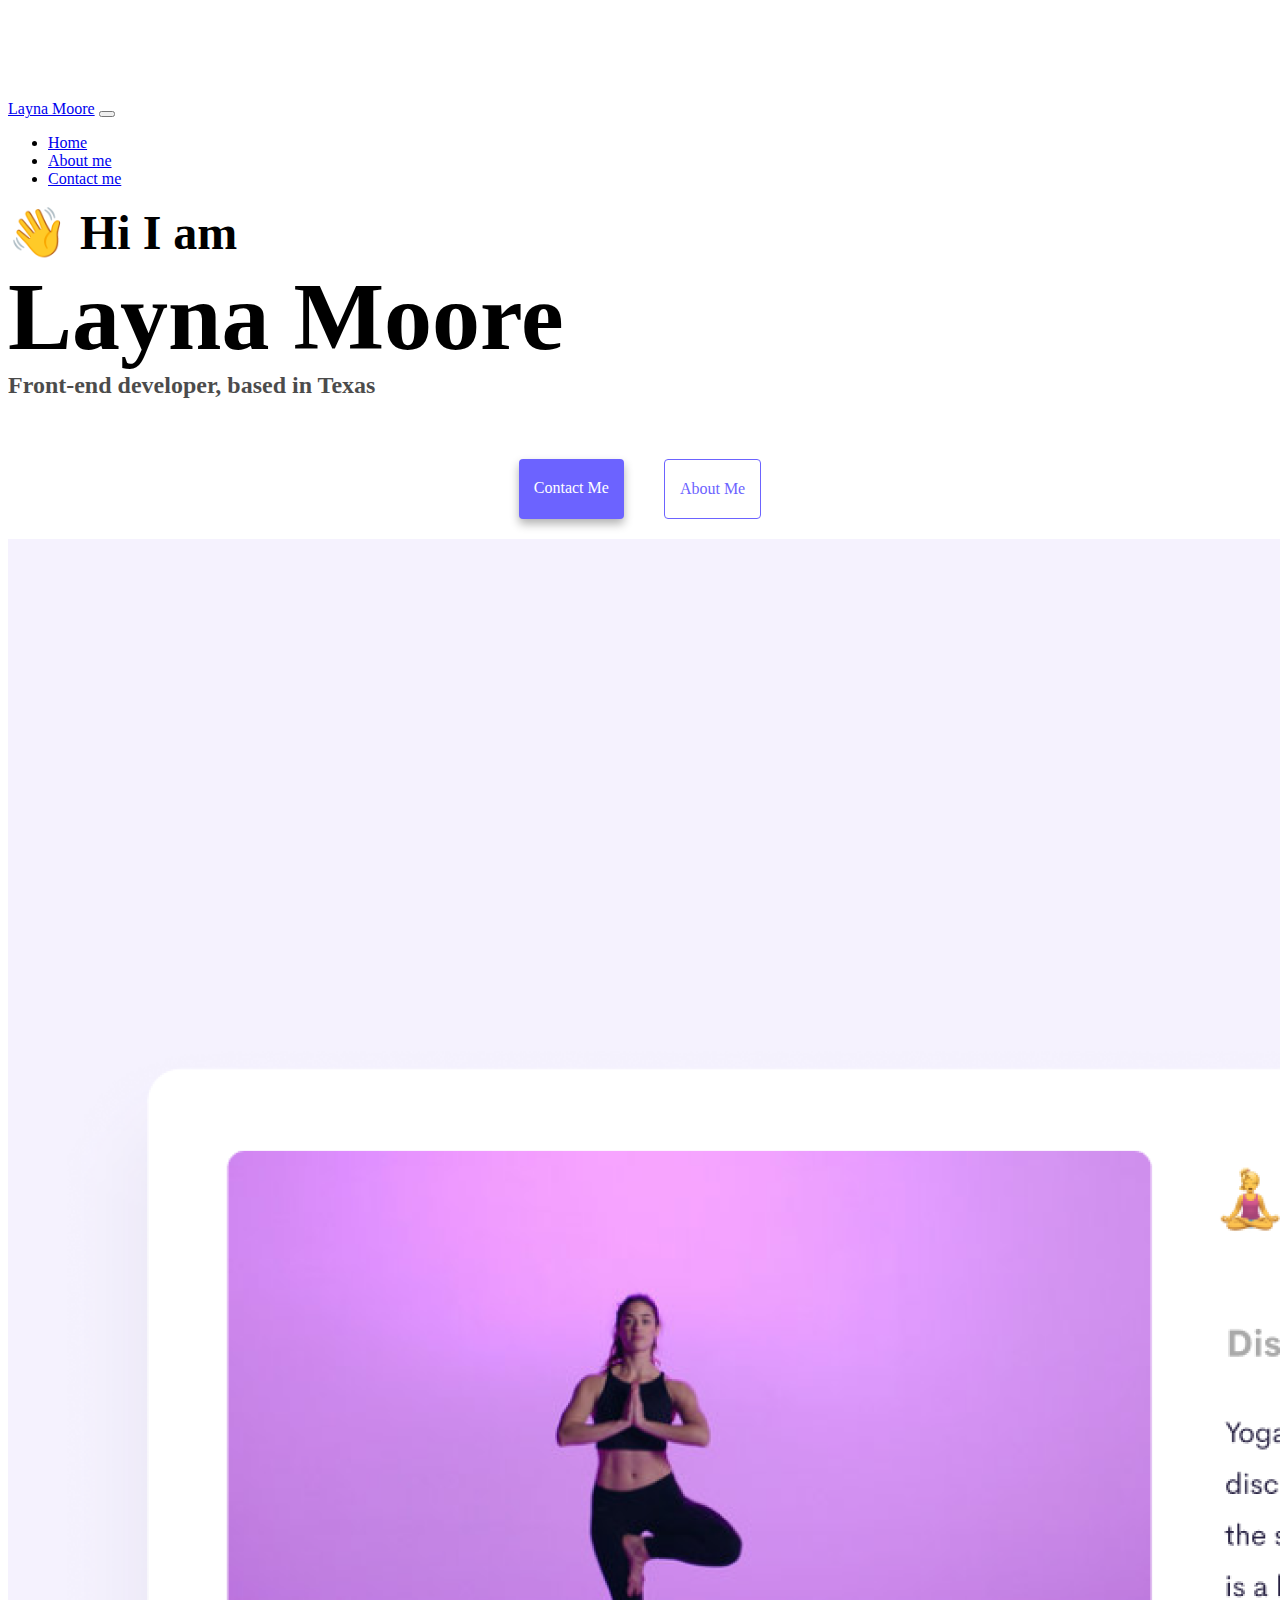
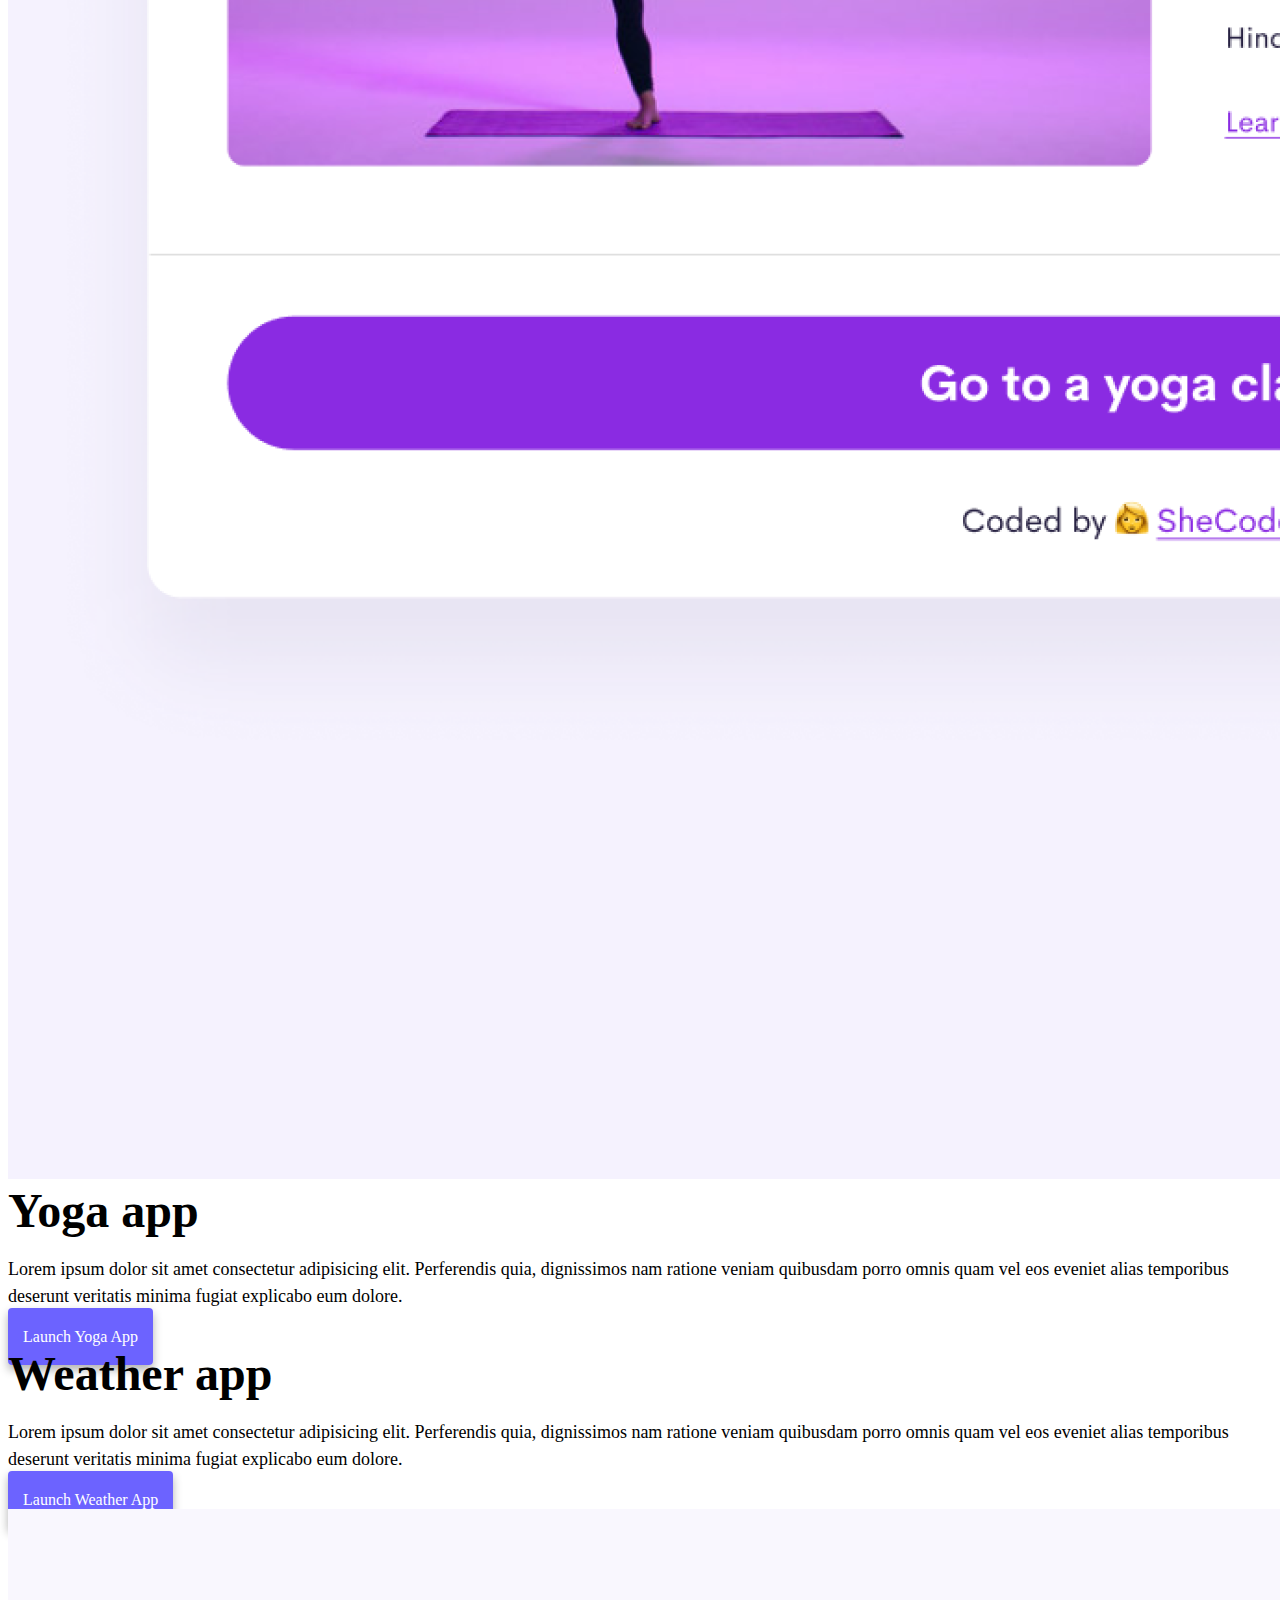
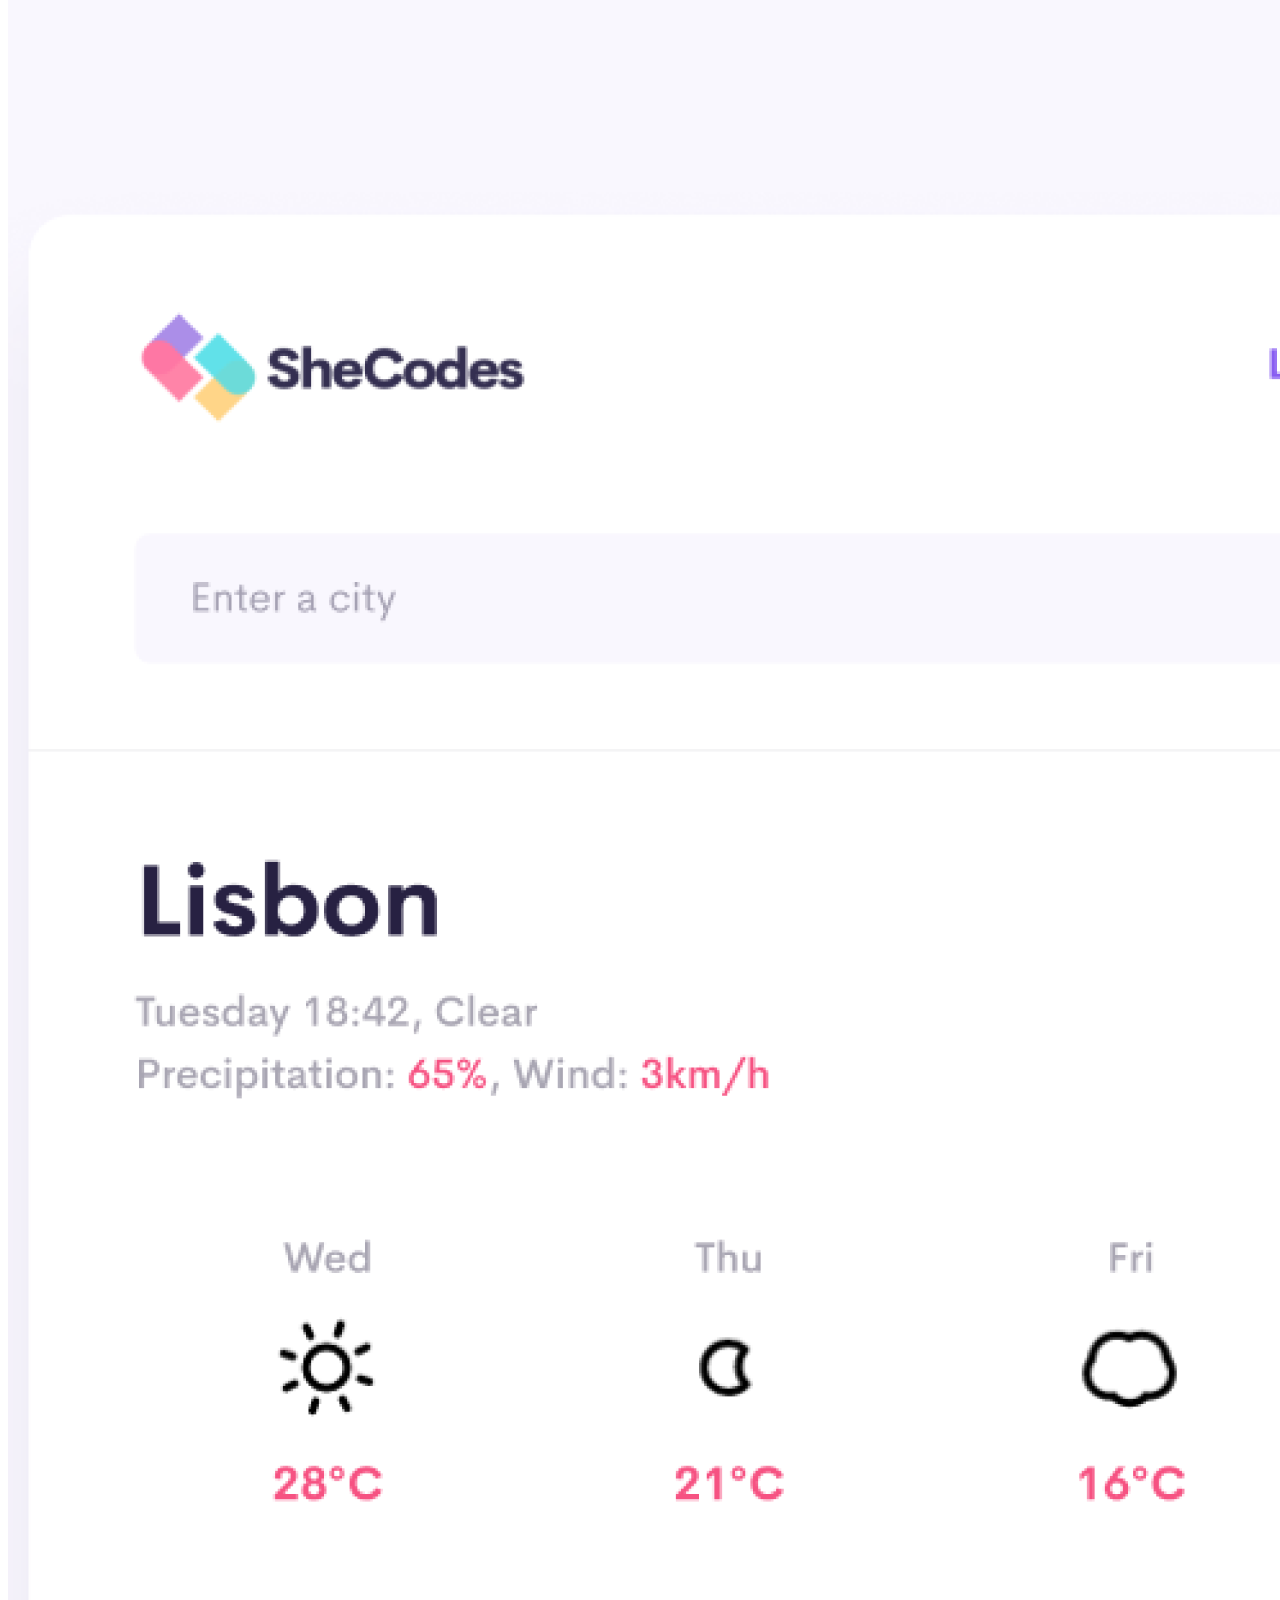
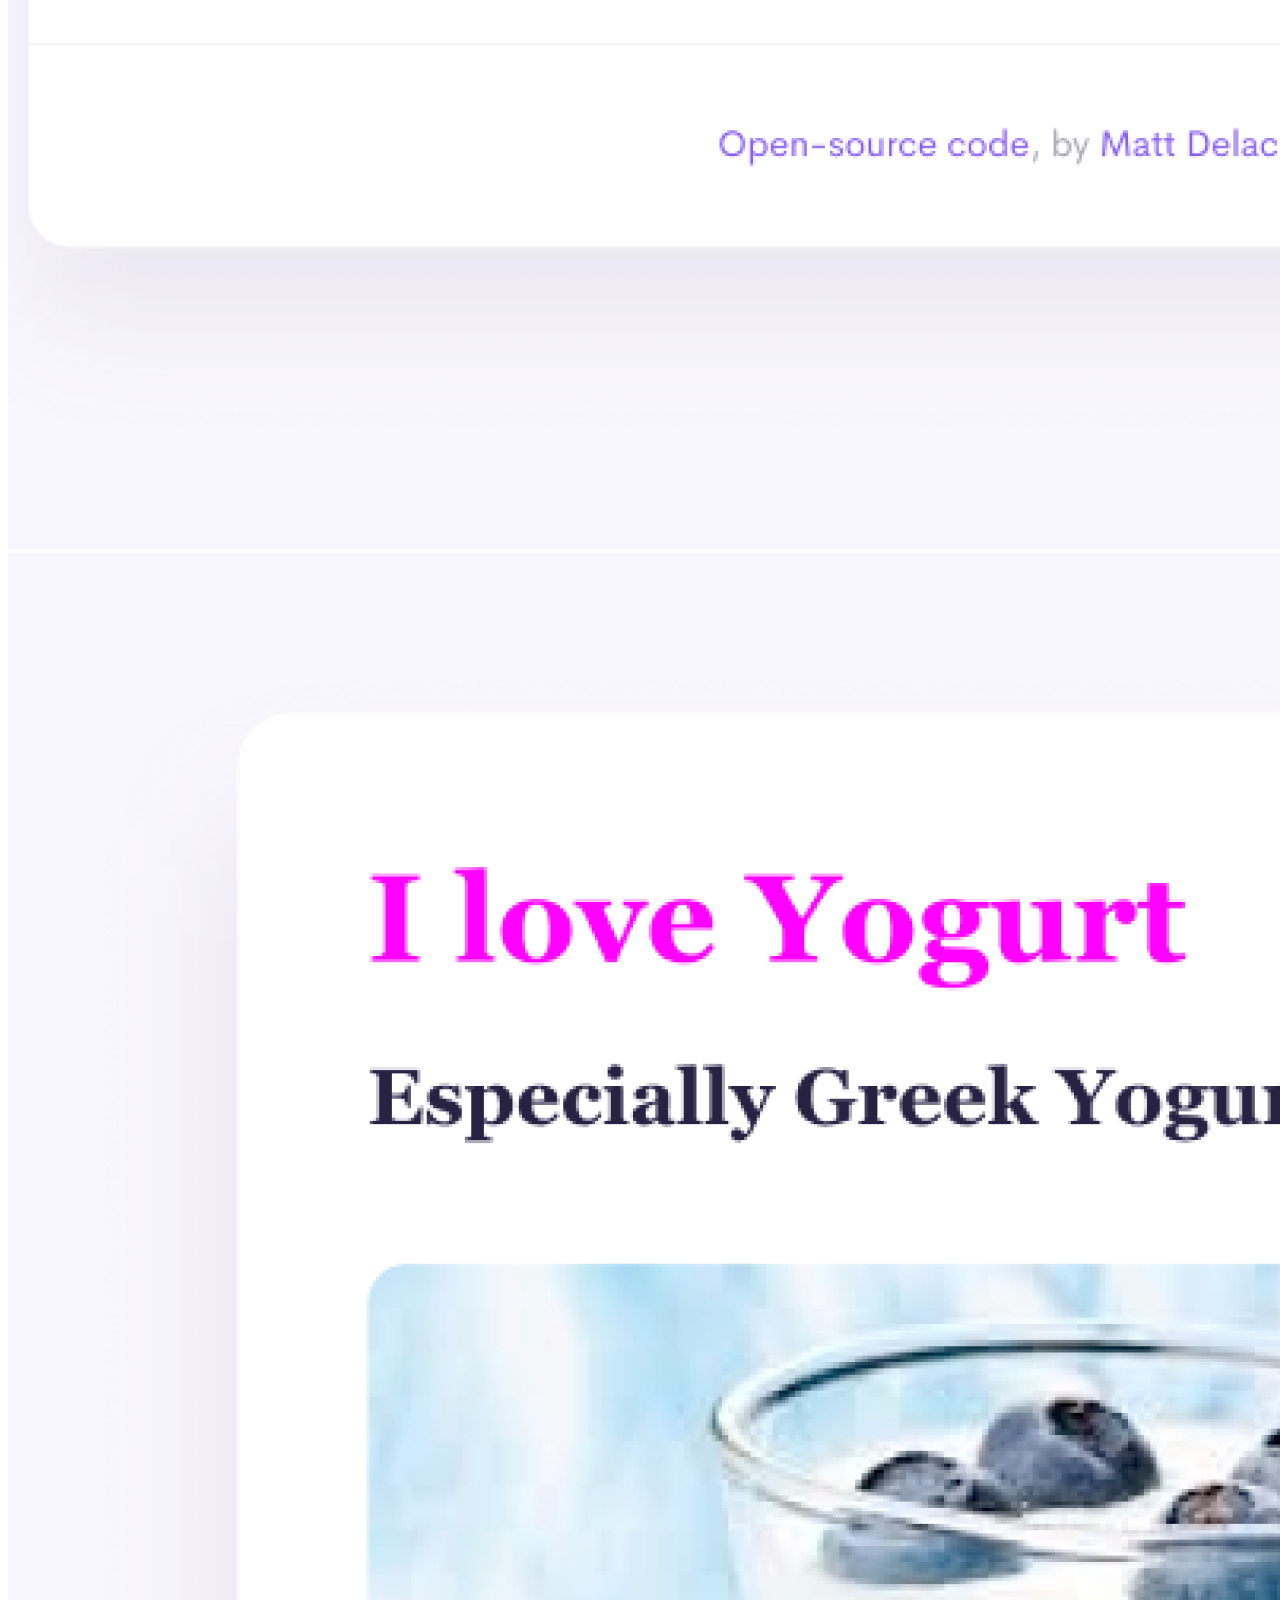
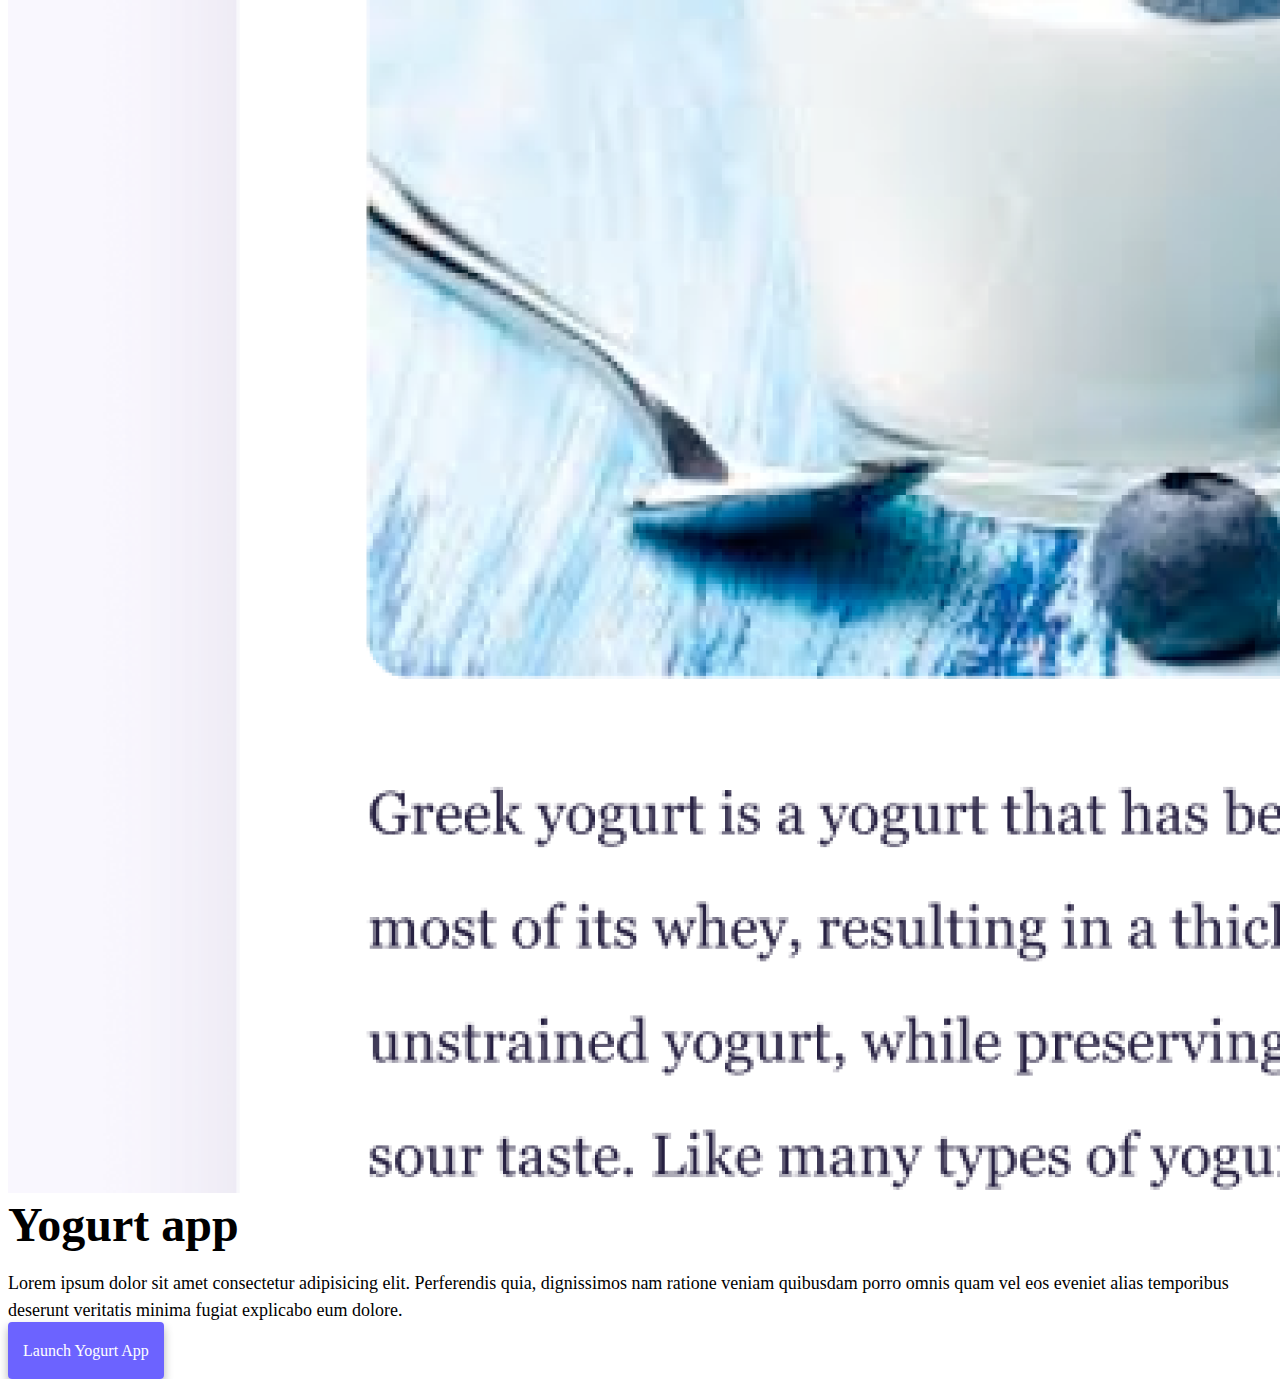
==== index.html @ 7ad5d3bb "Imported index, css, and about me from codesandbox" ====
<!DOCTYPE html>
<html lang="en">
  <head>
    <meta charset="UTF-8" />
    <meta http-equiv="X-UA-Compatible" content="IE=edge" />
    <meta name="viewport" content="width=device-width, initial-scale=1.0" />
    <title>Front-end Developer - Layna Moore</title>
    <meta
      name="description"
      content="Layna Moore is a front-end developer based in Texas, check out her profile and contact her for job inquiries."
    />
    <link
      href="https://cdn.jsdelivr.net/npm/bootstrap@5.0.0-beta2/dist/css/bootstrap.min.css"
      rel="stylesheet"
      integrity="sha384-BmbxuPwQa2lc/FVzBcNJ7UAyJxM6wuqIj61tLrc4wSX0szH/Ev+nYRRuWlolflfl"
      crossorigin="anonymous"
    />
    <script
      src="https://cdn.jsdelivr.net/npm/bootstrap@5.0.0-beta2/dist/js/bootstrap.bundle.min.js"
      integrity="sha384-b5kHyXgcpbZJO/tY9Ul7kGkf1S0CWuKcCD38l8YkeH8z8QjE0GmW1gYU5S9FOnJ0"
      crossorigin="anonymous"
    ></script>
    <link rel="stylesheet" href="style.css" />
  </head>
  <body>
    <nav class="navbar navbar-expand-lg navbar-light bg-light fixed-top">
      <div class="container">
        <a class="navbar-brand" href="index.html">Layna Moore</a>
        <button
          class="navbar-toggler"
          type="button"
          data-bs-toggle="collapse"
          data-bs-target="#navbarNav"
          aria-controls="navbarNav"
          aria-expanded="false"
          aria-label="Toggle navigation"
        >
          <span class="navbar-toggler-icon"></span>
        </button>
        <div class="collapse navbar-collapse" id="navbarNav">
          <ul class="navbar-nav">
            <li class="nav-item">
              <a class="nav-link active" aria-current="page" href="index.html"
                >Home</a
              >
            </li>
            <li class="nav-item">
              <a class="nav-link" href="about.html">About me</a>
            </li>
            <li class="nav-item">
              <a class="nav-link" href="about.html#contact">Contact me</a>
            </li>
          </ul>
        </div>
      </div>
    </nav>
    <h2 class="text-center">👋 Hi I am</h2>
    <h1 class="text-center">Layna Moore</h1>
    <h3 class="text-center">Front-end developer, based in Texas</h3>
    <div class="navigation-links mb-5">
      <a href="about.html#contact" class="primary-link" title="Contact Me"
        >Contact me</a
      >
      <a href="about.html" class="secondary-link" title="About Layna Moore"
        >About me</a
      >
    </div>
    <div class="container">
      <div class="row">
        <div class="col-6">
          <img
            src="images/yoga.png"
            class="img-fluid rounded"
            alt="Yoga Project"
          />
        </div>
        <div class="col-6">
          <h2 class="mb-3">Yoga app</h2>
          <p>
            Lorem ipsum dolor sit amet consectetur adipisicing elit. Perferendis
            quia, dignissimos nam ratione veniam quibusdam porro omnis quam vel
            eos eveniet alias temporibus deserunt veritatis minima fugiat
            explicabo eum dolore.
          </p>
          <div class="mt-5">
            <a href="#" class="primary-link" title="Link to Yoga Project"
              >Launch Yoga App</a
            >
          </div>
        </div>
      </div>
      <div class="row mt-5">
        <div class="col-6">
          <h2 class="mb-3">Weather app</h2>
          <p>
            Lorem ipsum dolor sit amet consectetur adipisicing elit. Perferendis
            quia, dignissimos nam ratione veniam quibusdam porro omnis quam vel
            eos eveniet alias temporibus deserunt veritatis minima fugiat
            explicabo eum dolore.
          </p>
          <div class="mt-5">
            <a href="#" class="primary-link" title="Link to Weather Project"
              >Launch Weather App</a
            >
          </div>
        </div>
        <div class="col-6">
          <img
            src="images/weather.png"
            class="img-fluid rounded"
            alt="Weather Project"
          />
        </div>
      </div>
      <div class="row mt-5">
        <div class="col-6">
          <img
            src="images/yogurt.png"
            class="img-fluid rounded"
            alt="Yogurt Project"
          />
        </div>
        <div class="col-6">
          <h2 class="mb-3">Yogurt app</h2>
          <p>
            Lorem ipsum dolor sit amet consectetur adipisicing elit. Perferendis
            quia, dignissimos nam ratione veniam quibusdam porro omnis quam vel
            eos eveniet alias temporibus deserunt veritatis minima fugiat
            explicabo eum dolore.
          </p>
          <div class="mt-5">
            <a href="#" class="primary-link" title="Link to Yogurt Project"
              >Launch Yogurt App</a
            >
          </div>
        </div>
      </div>
    </div>
  </body>
</html>
---- style.css ----
:root {
  --primary-color: #6c63ff;
  --secondary-color: #f5f2fe;
  --box-shadow: 0 5px 10px rgba(0, 0, 0, 0.3);
}

body {
  margin-top: 100px;
}

h1,
h2,
h3 {
  margin: 0;
}

h1 {
  font-size: 96px;
}

h2 {
  font-size: 48px;
}

h3 {
  font-size: 24px;
  opacity: 0.7;
}

p {
  font-size: 18px;
  line-height: 1.5;
}

.navigation-links {
  display: flex;
  margin-top: 40px;
  justify-content: center;
}

.navigation-links a {
  margin: 20px;
}

.primary-link {
  border-radius: 4px;
  padding: 20px 15px;
  text-decoration: none;
  text-transform: capitalize;
  background: var(--primary-color);
  box-shadow: var(--box-shadow);
  color: white;
}

.secondary-link {
  border-radius: 4px;
  padding: 20px 15px;
  text-decoration: none;
  text-transform: capitalize;
  color: var(--primary-color);
  border: 1px solid var(--primary-color);
}

.homepage-link {
  color: var(--primary-color);
  text-align: center;
  display: block;
}

.about-paragraphs {
  margin: 30px 0;
}

.about-paragraphs p {
  margin: 10px;
}

.email-link {
  display: flex;
  justify-content: center;
  color: var(--primary-color);
  font-size: 28px;
  text-decoration: none;
}

.email-link:hover {
  text-decoration: underline;
}
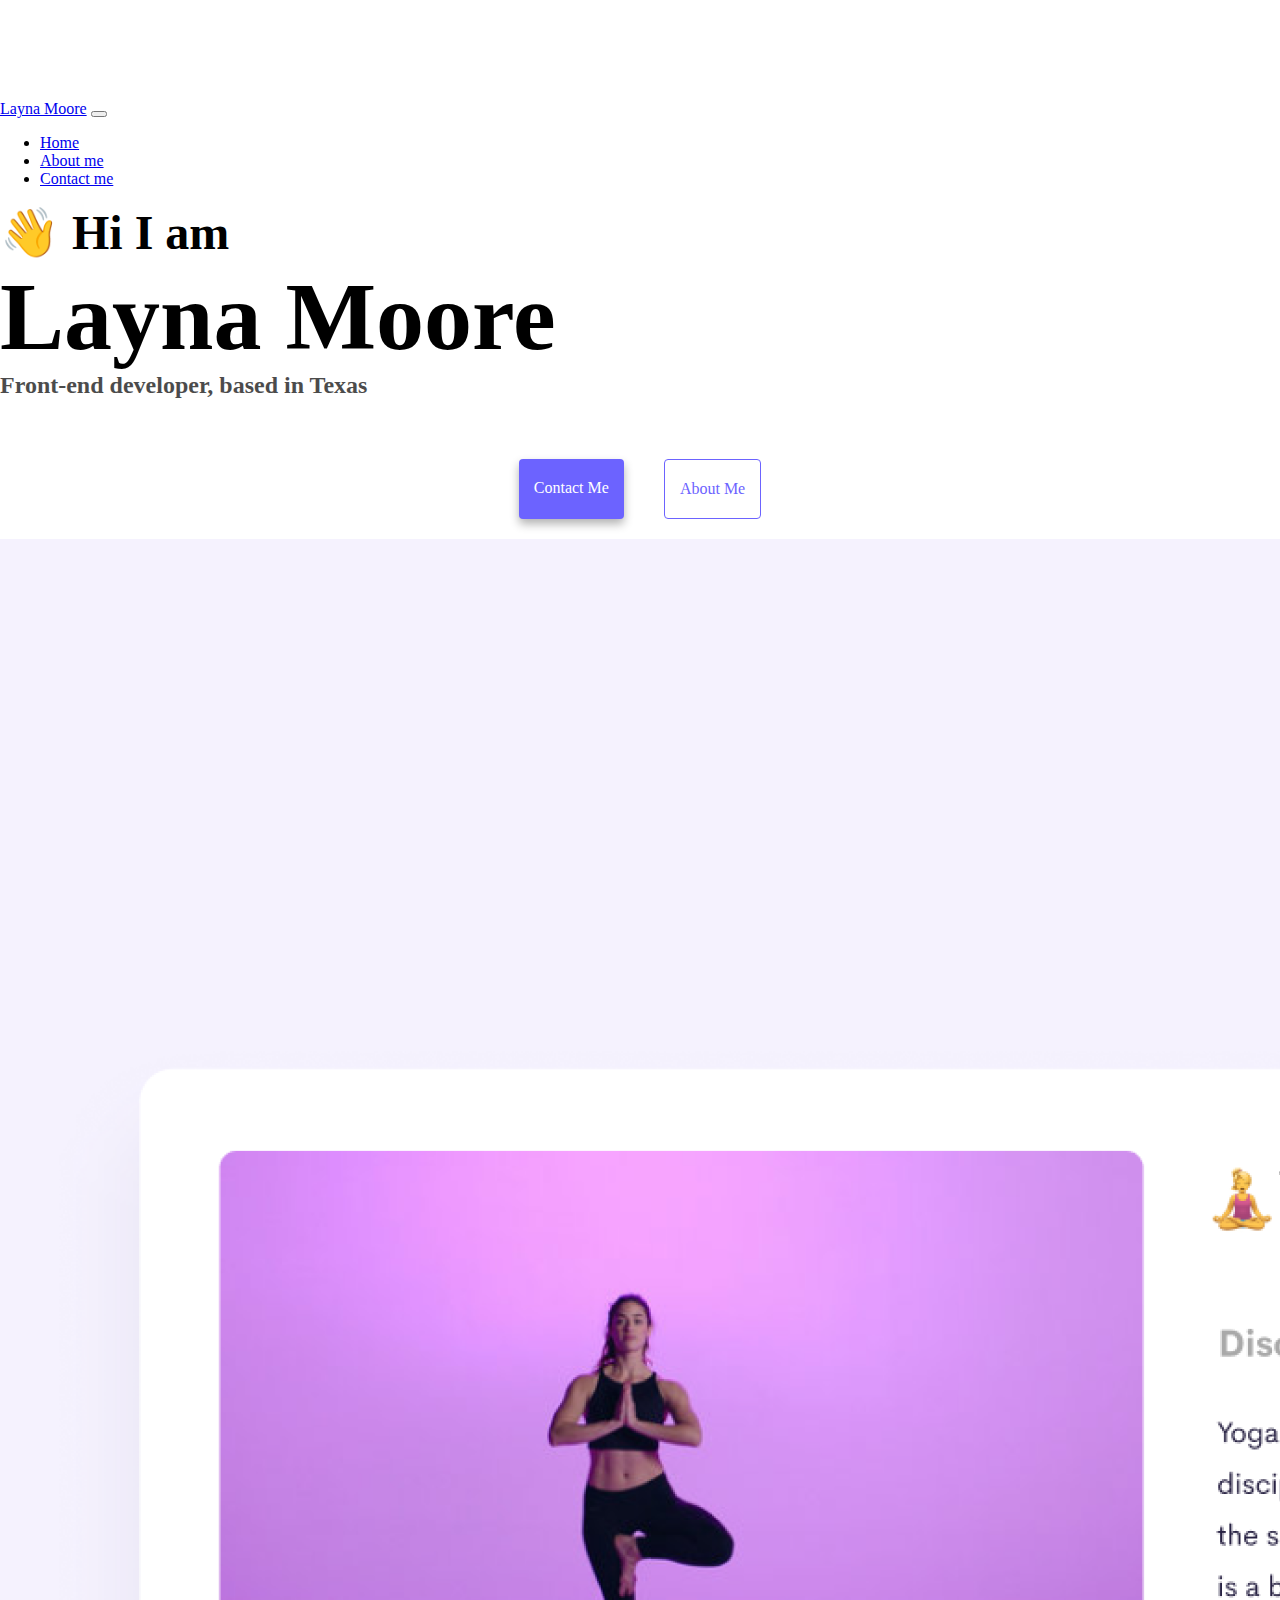
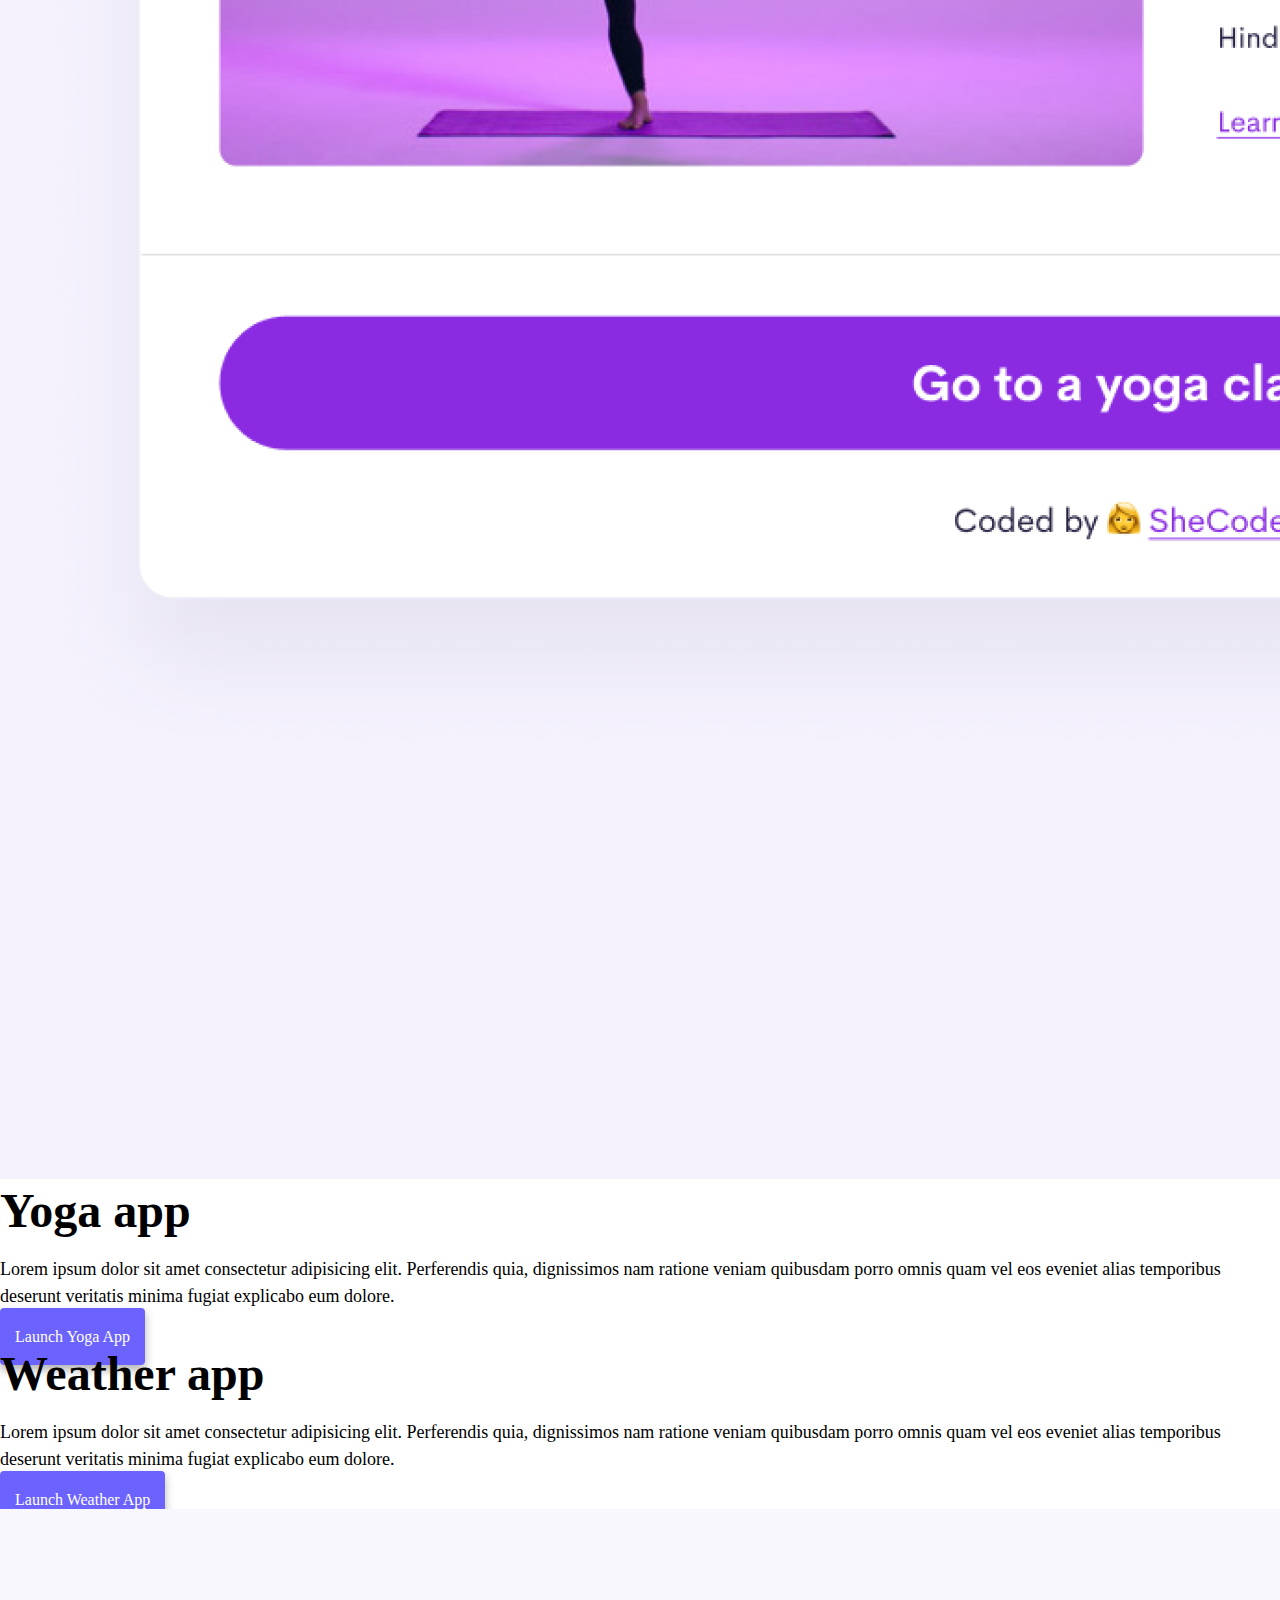
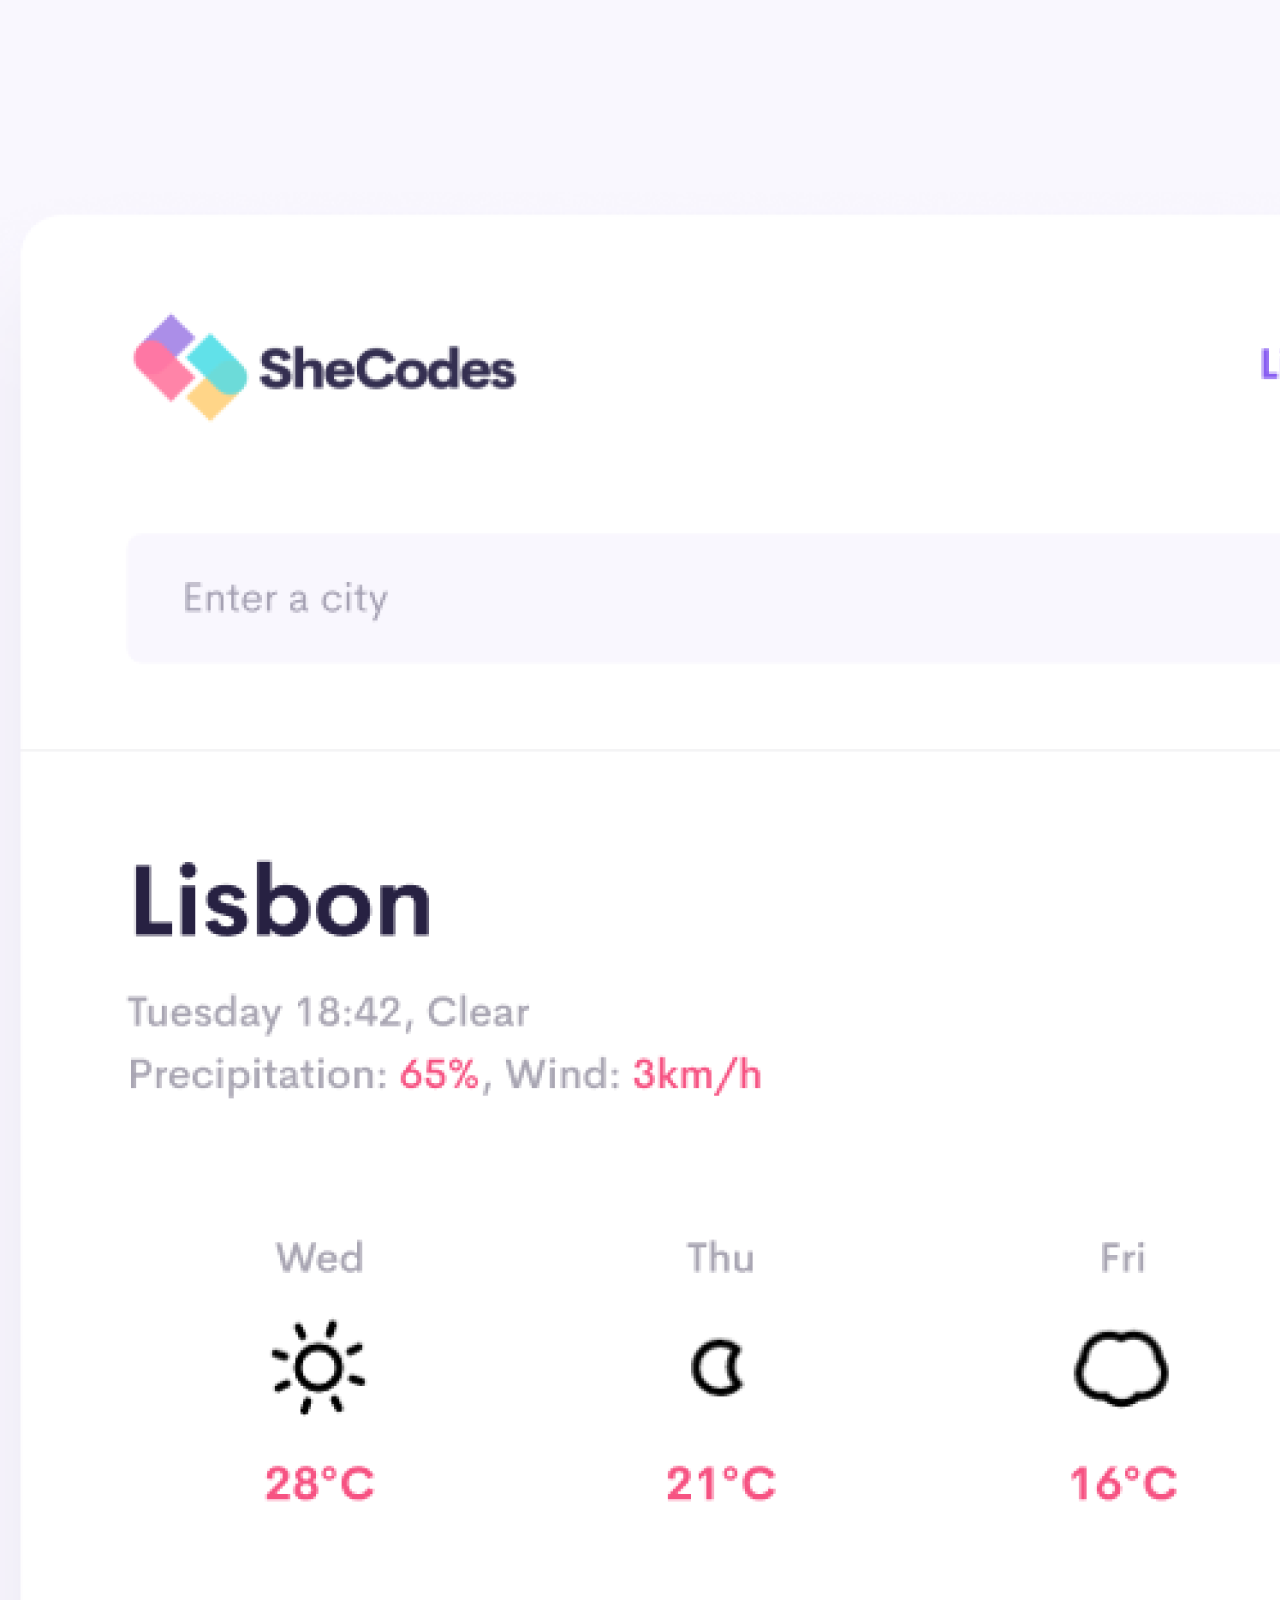
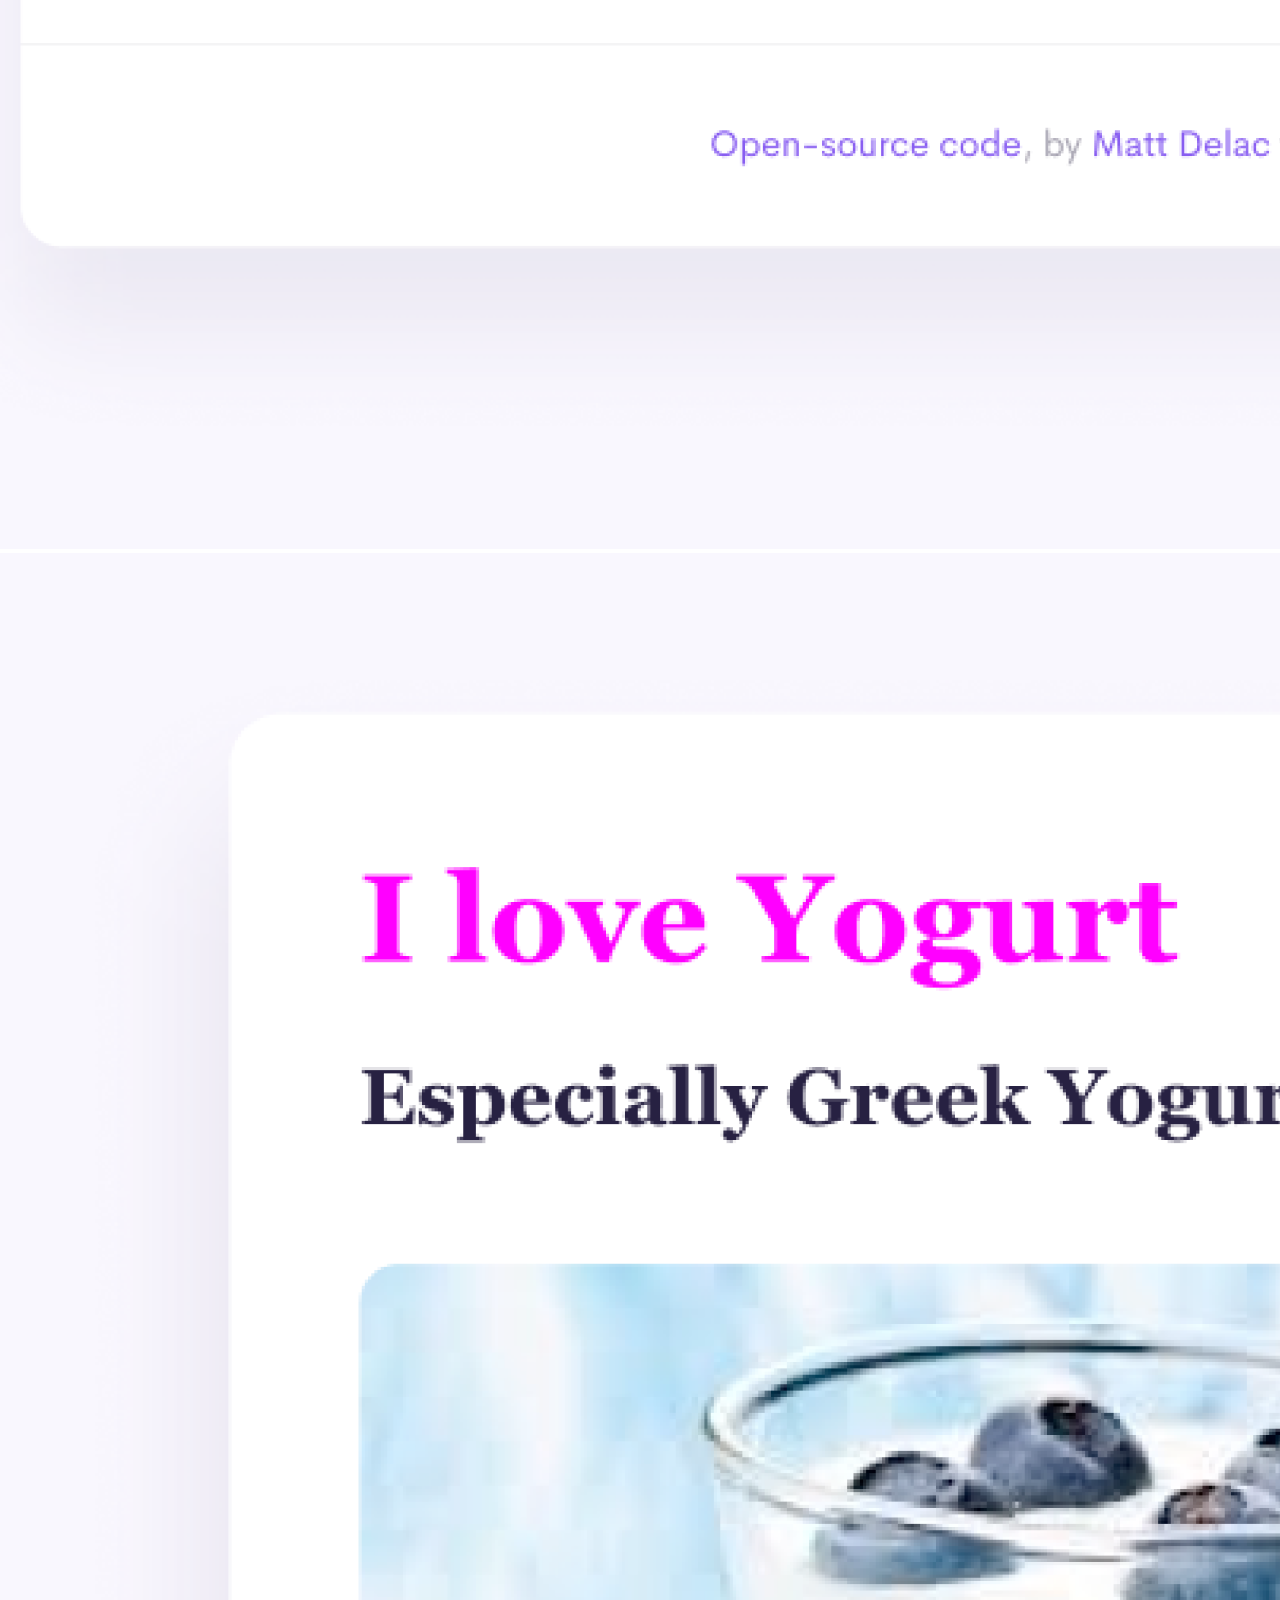
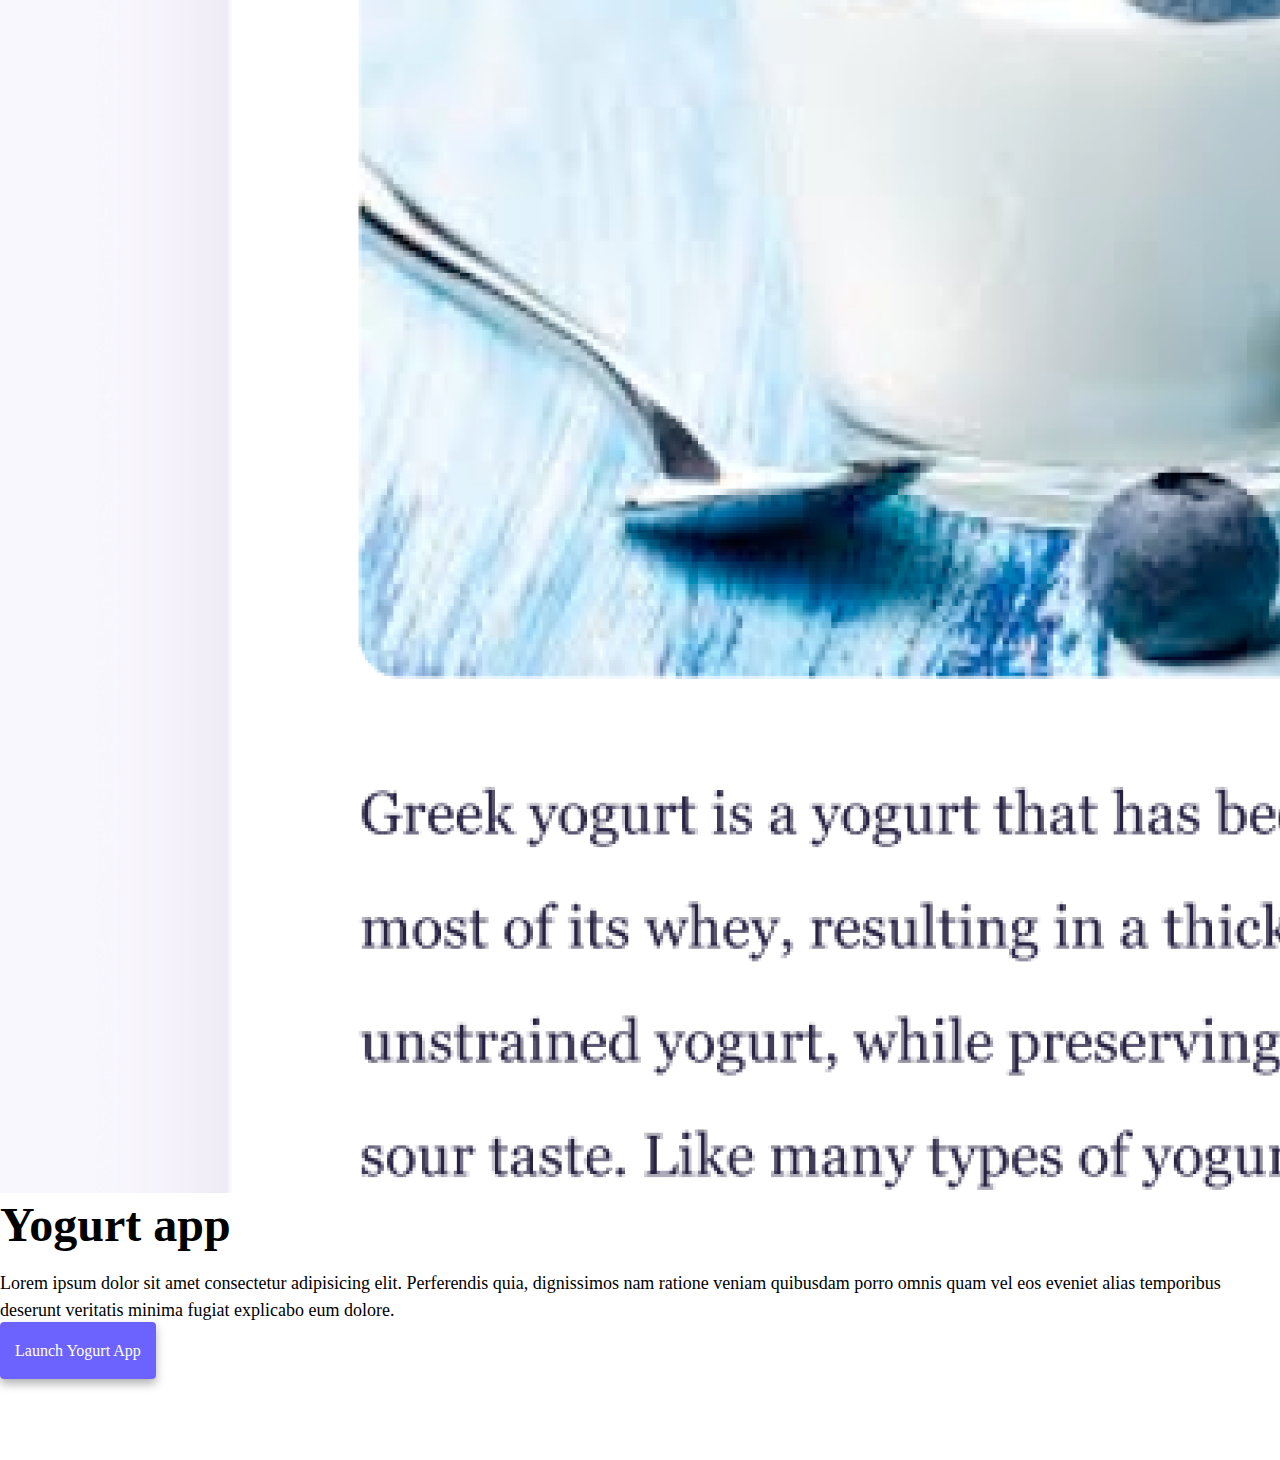
==== commit 258464f9: "added responsive classes to images" ====
--- a/index.html
+++ b/index.html
@@ -67,14 +67,14 @@
     </div>
     <div class="container">
       <div class="row">
-        <div class="col-6">
+        <div class="col-sm-6">
           <img
             src="images/yoga.png"
-            class="img-fluid rounded"
+            class="img-fluid rounded d-none d-sm-block"
             alt="Yoga Project"
           />
         </div>
-        <div class="col-6">
+        <div class="col-sm-6">
           <h2 class="mb-3">Yoga app</h2>
           <p>
             Lorem ipsum dolor sit amet consectetur adipisicing elit. Perferendis
@@ -83,14 +83,14 @@
             explicabo eum dolore.
           </p>
           <div class="mt-5">
-            <a href="#" class="primary-link" title="Link to Yoga Project"
+            <a href="#" class="primary-link projectLink" title="Link to Yoga Project"
               >Launch Yoga App</a
             >
           </div>
         </div>
       </div>
       <div class="row mt-5">
-        <div class="col-6">
+        <div class="col-sm-6">
           <h2 class="mb-3">Weather app</h2>
           <p>
             Lorem ipsum dolor sit amet consectetur adipisicing elit. Perferendis
@@ -99,28 +99,28 @@
             explicabo eum dolore.
           </p>
           <div class="mt-5">
-            <a href="#" class="primary-link" title="Link to Weather Project"
+            <a href="#" class="primary-link projectLink" title="Link to Weather Project"
               >Launch Weather App</a
             >
           </div>
         </div>
-        <div class="col-6">
+        <div class="col-sm-6">
           <img
             src="images/weather.png"
-            class="img-fluid rounded"
+            class="img-fluid rounded d-none d-sm-block"
             alt="Weather Project"
           />
         </div>
       </div>
       <div class="row mt-5">
-        <div class="col-6">
+        <div class="col-sm-6">
           <img
             src="images/yogurt.png"
-            class="img-fluid rounded"
+            class="img-fluid rounded d-none d-sm-block"
             alt="Yogurt Project"
           />
         </div>
-        <div class="col-6">
+        <div class="col-sm-6">
           <h2 class="mb-3">Yogurt app</h2>
           <p>
             Lorem ipsum dolor sit amet consectetur adipisicing elit. Perferendis
@@ -129,7 +129,7 @@
             explicabo eum dolore.
           </p>
           <div class="mt-5">
-            <a href="#" class="primary-link" title="Link to Yogurt Project"
+            <a href="#" class="primary-link projectLink" title="Link to Yogurt Project"
               >Launch Yogurt App</a
             >
           </div>
--- a/style.css
+++ b/style.css
@@ -5,7 +5,7 @@
 }
 
 body {
-  margin-top: 100px;
+  margin: 100px 0;
 }
 
 h1,
@@ -86,3 +86,17 @@
 .email-link:hover {
   text-decoration: underline;
 }
+@media (max-width: 576px) {
+  h2 {
+    font-size: 32px;
+  }
+  h2,
+  p {
+    text-align: center;
+  }
+  .projectLink {
+    display: block;
+    text-align: center;
+    margin: 0 20px;
+  }
+}
